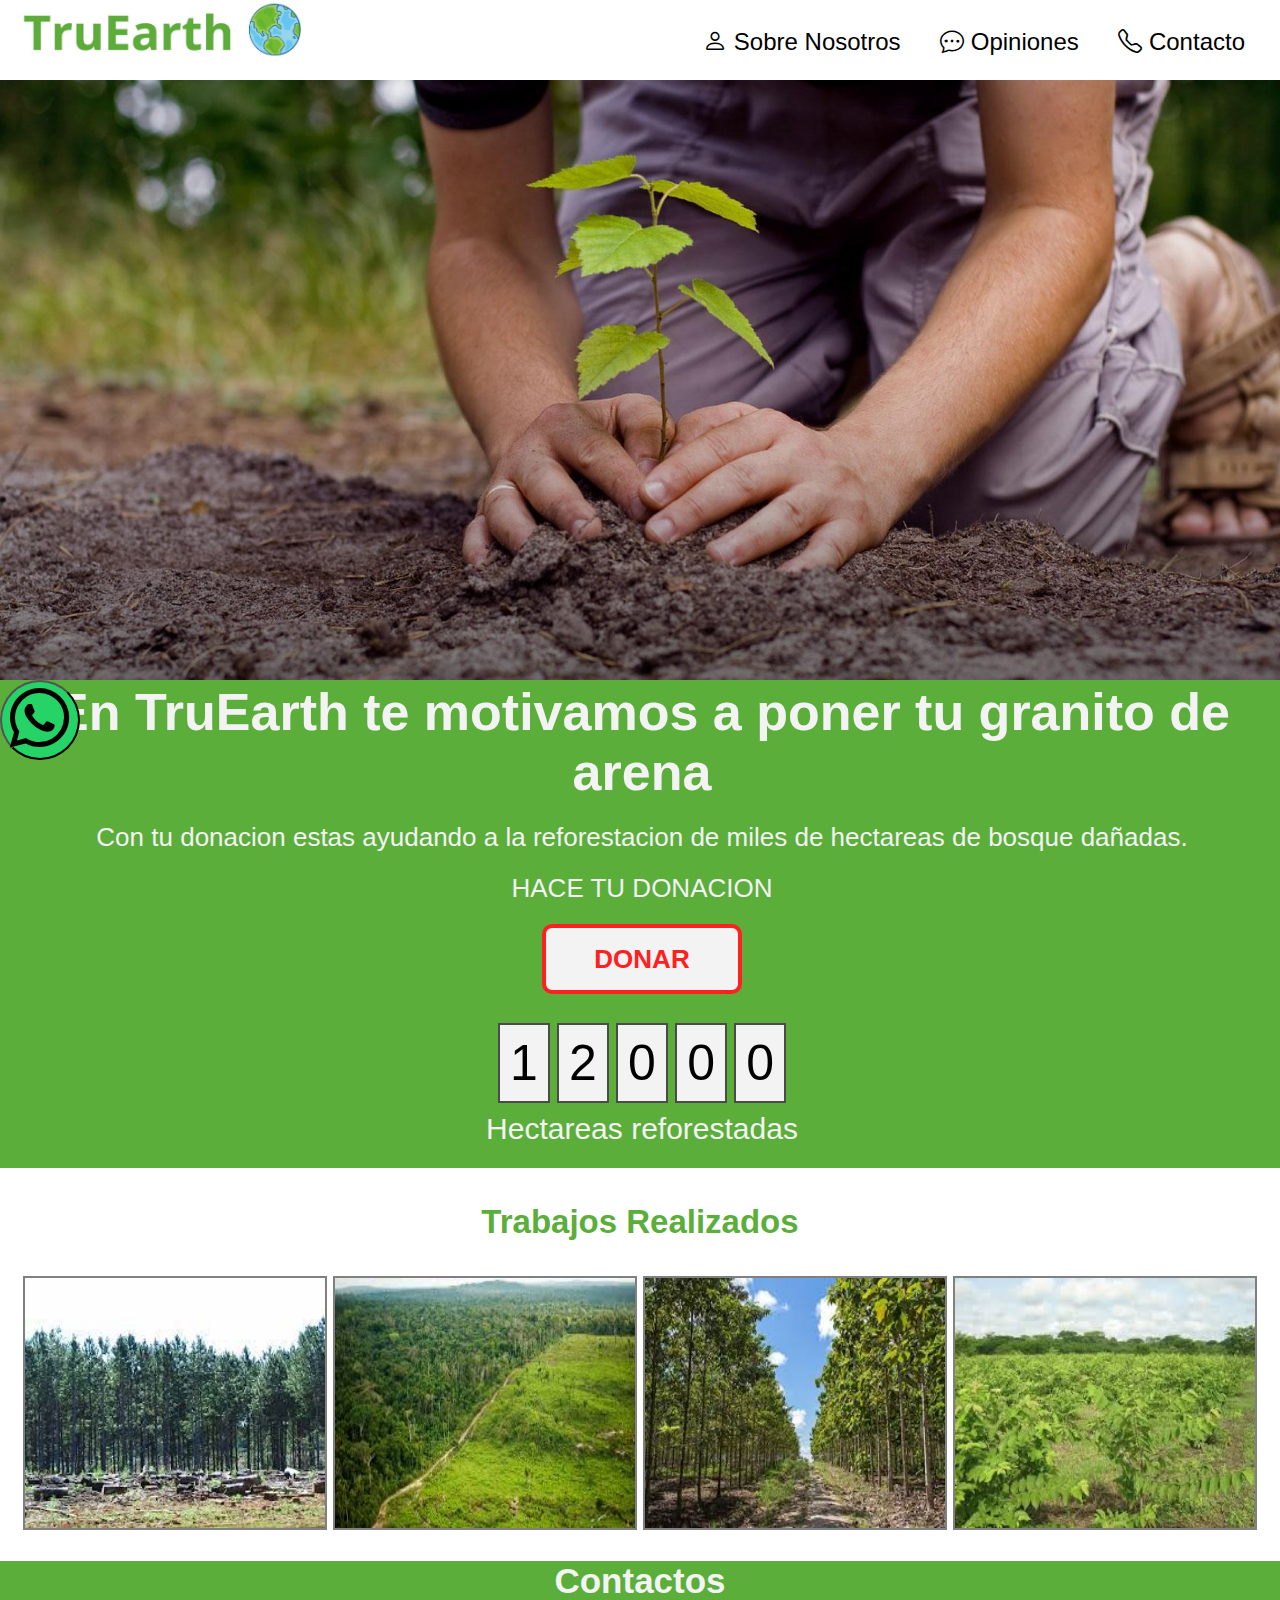
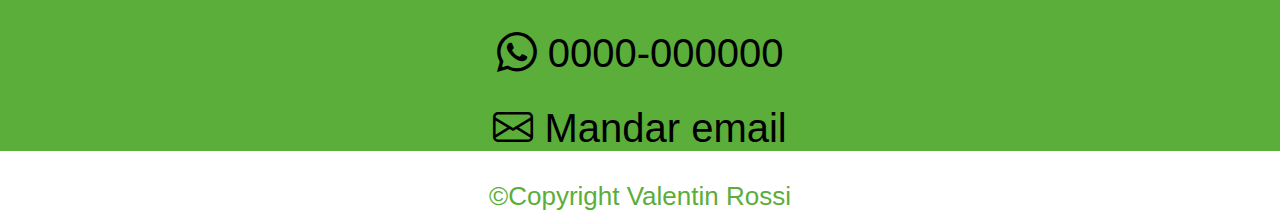
==== index.html @ 4dc9a830 "sprint 2" ====
<!DOCTYPE html>
<html lang="es">
  <head>
    <meta charset="UTF-8" />
    <link rel="stylesheet" href="styles/styles.css" />
    <link
      rel="stylesheet"
      href="https://cdn.jsdelivr.net/npm/bootstrap-icons@1.4.0/font/bootstrap-icons.css"
    />
    <title>title</title>
  </head>

  <body>
    <!--MENU-->
    <header>
      <nav>
        <label for="check" class="checkbtn">
          <i class="bi bi-list"></i>
        </label>
        <a href="#" class="logo"><img src="img/logo.jpg" alt="" /></a>
        <ul id="menu">
          <li>
            <a href=""><i class="bi bi-person"></i> Sobre Nosotros</a>
          </li>
          <li>
            <a href=""><i class="bi bi-chat-dots"></i> Opiniones</a>
          </li>
          <li>
            <a href=""><i class="bi bi-telephone"></i> Contacto</a>
          </li>
        </ul>
      </nav>
      <!--PORTADA-->
      <section>
        <div class="portada">
          <img src="img/portada.jpg" alt="" />
        </div>
      </section>
    </header>
    <!--BOTON WHATSAPP-->
    <button class="buttonW"><i class="bi bi-whatsapp"></i></button>

    <!--TEXTO INTRODUCTORIO-->
    <section>
      <div class="intro">
        <h1>En TruEarth te motivamos a poner tu granito de arena</h1>
        <p>
          Con tu donacion estas ayudando a la reforestacion de miles de
          hectareas de bosque dañadas.
        </p>
        <p>HACE TU DONACION</p>
        <button type="button" class="boton">DONAR</button>
        <div class="numHectareas">
        <span>1</span>
        <span>2</span>
        <span>0</span>
        <span>0</span>
        <span>0</span>
        <p>Hectareas reforestadas</p>
        </div>
        </div>
    </section>

    <!--TRABAJOS GALERIA-->
    <section class="galeria">
      <h2>Trabajos Realizados</h2>
      <div>
        <img src="img/argentina.jfif" alt="ARGENTINA" />
        <img src="img/brasil.jfif" alt="BRASIL" />
        <img src="img/peru.jfif" alt="PERU" />
        <img src="img/colombia.jfif" alt="COLOMBIA" />
      </div>
    </section>

    <!--CONTACTO-->
    <section>
      <div class="contacto">
        <h3>Contactos</h3>
        <a href="0000-000000"><i class="bi bi-whatsapp"></i> 0000-000000</a>
        <a href="mailto:insertemaail@mail.com"
          ><i class="bi bi-envelope"></i> Mandar email</a>
      </div>
    </section>

    <!--Footer-->
    <footer>
      <div class="footer">
        <a>©Copyright Valentin Rossi </a>
      </div>
    </footer>
  </body>
</html>
---- styles/styles.css ----
* {
  text-decoration: none;
  color: black;
  font-family: Arial, Helvetica, sans-serif;
  padding: 0;
  margin: 0;
}
/*-----MENU-----*/
.checkbtn {
  font-size: 30px;
  cursor: pointer;
  float: right;
  margin-right: 5px;
  line-height: 80px;
  display: none;
}

.logo {
  float: left;
  margin-left: 15px;
  width: 300px;
  border: 2px red;
}
.logo:hover {
  opacity: 0.8;
}
.logo img {
  width: 300px;
  justify-content: center;
  align-items: center;
}
nav {
  border: 2px green;
  height: 80px;
  width: 100%;
  justify-content: space-between;
}
nav ul {
  float: right;
  margin: auto;
}
nav ul li {
  height: 48px;
  list-style: none;
  margin-right: 35px;
  padding-top: 28px;
  display: inline-block;
}
nav ul li a {
  height: 48px;
  padding-top: 18px;
  font-size: 24px;
}
nav ul li a:hover {
  border-top: 6px solid #5bae3a;
  color: #4b4b4b;
}
#check {
  display: none;
}
/*-----PORTADA-----*/
.portada {
  width: 100%;
  height: 600px;
  object-fit: cover;
}
.portada img {
  width: 100%;
  height: 100%;
}
/*TEXTO INTRODUCTORIO*/
.intro {
  background-color: #5bae3a;
  width: 100%;
  text-align: center;
  font-size: 26px;
  border: 2px solid #5bae3a;
}
.intro h1 {
    color: #f3f3f3;
}
.intro p {
  margin-top: 20px;
    color: #f3f3f3;
}
/*-----BOTON-----*/
.boton {
  width: 200px;
  height: 70px;
  margin-top: 20px;
  margin-bottom: 20px;
  border-radius: 10px;
  border: 4px solid #ff2020;
  font-size: 26px;
  font-weight: bold;
  color: #ff2020;
  background-color: #f3f3f3;
}
.boton:hover {
  color: #f3f3f3;
  background-color: #ff2020;
  border: 4px solid #ff0000;
  cursor: pointer;
}
/*-----BOTON WHATSPP-----*/
.buttonW {
  background-color:#25D366;
  border-radius: 50%;
  width: 80px;
  height: 80px;
  font-size: 60px;
  position:fixed;
  cursor: pointer;
}
.buttonW:hover {
  background-color: #009b39;
}
/*-----HECTAREAS-----*/
.numHectareas{
  margin-top: 20px;
  margin-bottom: 20px;
}
.numHectareas span {
  border: #4b4b4b 2px solid;
  font-size: 50px;
  background-color: #f3f3f3;
  padding: 10px;
}
.numHectareas p {
  font-size: 30px;
}
/*-----GALERIA-----*/
.galeria {
  text-align: center;
  flex-wrap: wrap;
  padding-top: 35px;
  font-size: 22px;
}
.galeria h2 {
  color: #5bae3a;
  margin-bottom: 35px;
}
.galeria div img {
  margin: auto;
  width: 300px;
  height: 250px;
  border: 2px solid grey;
  margin-bottom: 25px;
}
/*-----CONTACTO-----*/
.contacto {
  background-color: #5bae3a;
  margin: auto;
  text-align: center;
}
.contacto h3 {
  color: #f3f3f3;
  font-size: 35px;
}
.contacto a {
  display: block;
  margin: 30px;
  font-size: 40px;
}
/*-----FOOTER-----*/
.footer {
  text-align: center;
}
.footer a {
  color: #5bae3a;
  font-size: 26px;
}
/*-----MENU RESPONSIVE-----*/
@media (max-width: 952px) {
  nav ul li a {
    font-size: 18px;
  }
}
@media (max-width: 858px) {
  .checkbtn {
    display: block;
  }
  nav ul {
    position: fixed;
    width: 60%;
    height: 100vh;
    background: #ffffff;
    top: 80px;
    text-align: center;
    transition: all 0.5s;
    margin: auto;
    right: -100%;
  }
  nav ul li {
    display: block;
    margin-top: 50px;
    line-height: 30px;
    text-align: center;
  }
  nav ul li a {
    font-size: 20px;
  }
  .checkbtn:hover ~ ul {
    right: 0;
  }
  #menu:hover ~ ul {
    right: 0;
  }
  /*-----LOGO-----*/
  .logo {
    width: 250px;
    margin-top: 10px;
  }
  .logo img {
    width: 250px;
  }
  /*-----PORTADA RESPONSIVE-----*/
  .portada {
    width: 100%;
    height: 300px;
  }
  .portada img {
    width: 100%;
    height: 100%;
  }
  /*TEXTO INTRODUCTORIO*/
  .intro h1 {
    padding-top: 20px;
  }
  .intro p {
    padding-bottom: 20px;
  }
}
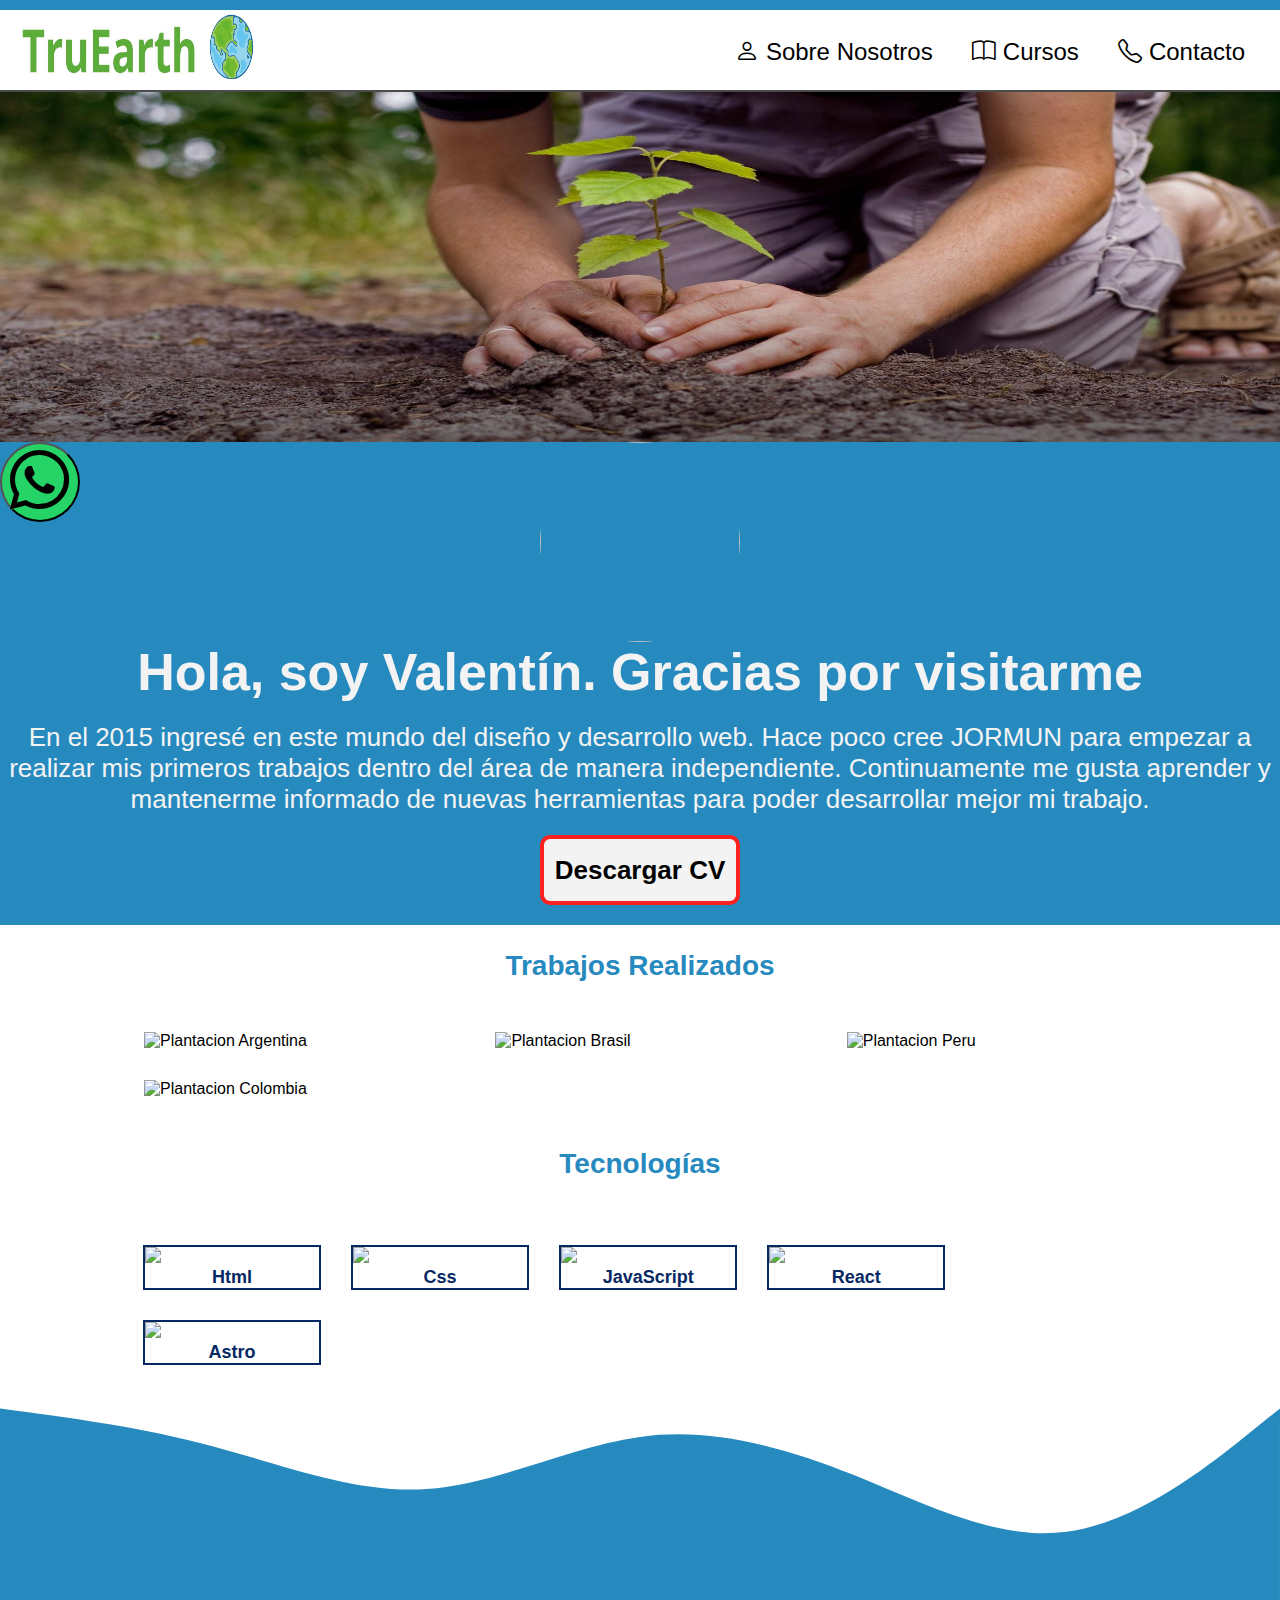
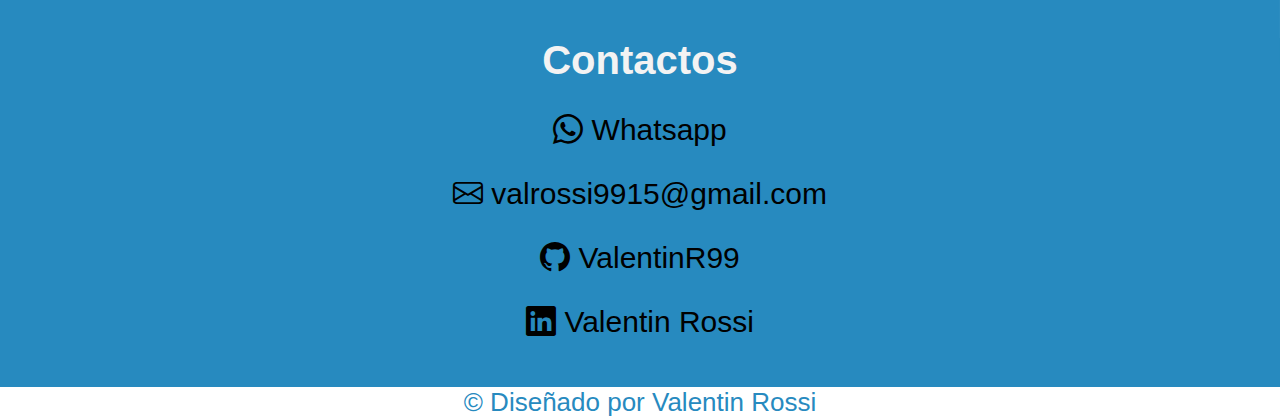
==== commit 6cfde39d: "Add files via upload" ====
--- a/index.html
+++ b/index.html
@@ -1,92 +1,172 @@
-<!DOCTYPE html>
-<html lang="es">
-  <head>
-    <meta charset="UTF-8" />
-    <link rel="stylesheet" href="styles/styles.css" />
-    <link
-      rel="stylesheet"
-      href="https://cdn.jsdelivr.net/npm/bootstrap-icons@1.4.0/font/bootstrap-icons.css"
-    />
-    <title>title</title>
-  </head>
-
-  <body>
-    <!--MENU-->
-    <header>
-      <nav>
-        <label for="check" class="checkbtn">
-          <i class="bi bi-list"></i>
-        </label>
-        <a href="#" class="logo"><img src="img/logo.jpg" alt="" /></a>
-        <ul id="menu">
-          <li>
-            <a href=""><i class="bi bi-person"></i> Sobre Nosotros</a>
-          </li>
-          <li>
-            <a href=""><i class="bi bi-chat-dots"></i> Opiniones</a>
-          </li>
-          <li>
-            <a href=""><i class="bi bi-telephone"></i> Contacto</a>
-          </li>
-        </ul>
-      </nav>
-      <!--PORTADA-->
-      <section>
-        <div class="portada">
-          <img src="img/portada.jpg" alt="" />
-        </div>
-      </section>
-    </header>
-    <!--BOTON WHATSAPP-->
-    <button class="buttonW"><i class="bi bi-whatsapp"></i></button>
-
-    <!--TEXTO INTRODUCTORIO-->
-    <section>
-      <div class="intro">
-        <h1>En TruEarth te motivamos a poner tu granito de arena</h1>
-        <p>
-          Con tu donacion estas ayudando a la reforestacion de miles de
-          hectareas de bosque dañadas.
-        </p>
-        <p>HACE TU DONACION</p>
-        <button type="button" class="boton">DONAR</button>
-        <div class="numHectareas">
-        <span>1</span>
-        <span>2</span>
-        <span>0</span>
-        <span>0</span>
-        <span>0</span>
-        <p>Hectareas reforestadas</p>
-        </div>
-        </div>
-    </section>
-
-    <!--TRABAJOS GALERIA-->
-    <section class="galeria">
-      <h2>Trabajos Realizados</h2>
-      <div>
-        <img src="img/argentina.jfif" alt="ARGENTINA" />
-        <img src="img/brasil.jfif" alt="BRASIL" />
-        <img src="img/peru.jfif" alt="PERU" />
-        <img src="img/colombia.jfif" alt="COLOMBIA" />
-      </div>
-    </section>
-
-    <!--CONTACTO-->
-    <section>
-      <div class="contacto">
-        <h3>Contactos</h3>
-        <a href="0000-000000"><i class="bi bi-whatsapp"></i> 0000-000000</a>
-        <a href="mailto:insertemaail@mail.com"
-          ><i class="bi bi-envelope"></i> Mandar email</a>
-      </div>
-    </section>
-
-    <!--Footer-->
-    <footer>
-      <div class="footer">
-        <a>©Copyright Valentin Rossi </a>
-      </div>
-    </footer>
-  </body>
-</html>
+<!DOCTYPE html>
+<html lang="es">
+  <head>
+    <meta charset="UTF-8" />
+    <meta name="viewport" content="width=device-width, initial-scale=1" />
+    <link rel="stylesheet" href="styles/styles.css" />
+    <link
+      rel="stylesheet"
+      href="https://cdn.jsdelivr.net/npm/bootstrap-icons@1.4.0/font/bootstrap-icons.css"
+    />
+    <title>Valentin Rossi</title>
+    <link rel="icon" href="./img/jormun1.ico" />
+  </head>
+
+  <body class="" id="luz">
+    <!--MENU-->
+    <header>
+      <nav>
+        <label for="check" class="checkbtn">
+          <i class="bi bi-list"></i>
+        </label>
+        <a href="#" class="logo"
+          ><img src="img/logo.jpg" alt="Logo TruEarth"
+        /></a>
+        <ul id="menu">
+          <li>
+            <a href=""><i class="bi bi-person"></i> Sobre Nosotros</a>
+          </li>
+          <li>
+            <a href="./pages/cursos.html"><i class="bi bi-book"></i> Cursos</a>
+          </li>
+          <li>
+            <a href="#contacto"><i class="bi bi-telephone"></i> Contacto</a>
+          </li>
+        </ul>
+      </nav>
+    </header>
+
+    <!--PORTADA-->
+    <section>
+      <div class="portada">
+        <img src="img/portada.jpg" alt="portada" />
+      </div>
+    </section>
+
+    <!--BOTON WHATSAPP-->
+    <button class="buttonW">
+      <a href="https://api.whatsapp.com/send?phone=542324506315"></a
+      ><i class="bi bi-whatsapp"></i>
+    </button>
+
+    <!--TEXTO INTRODUCTORIO-->
+    <section>
+      <div class="intro">
+        <div class="img-perfil">
+          <img src="./img/Foto perfil.jpg" alt="" />
+        </div>
+        <h1>Hola, soy Valentín. Gracias por visitarme</h1>
+        <p>
+          En el 2015 ingresé en este mundo del diseño y desarrollo web. Hace
+          poco cree JORMUN para empezar a realizar mis primeros trabajos dentro
+          del área de manera independiente. Continuamente me gusta aprender y
+          mantenerme informado de nuevas herramientas para poder desarrollar
+          mejor mi trabajo.
+        </p>
+        <button class="boton">
+          <a
+            href="./docCursos/CV Valentin Rossi.pdf"
+            download="Cv Valentin Rossi FrontENd"
+          >
+            Descargar CV
+          </a>
+        </button>
+      </div>
+    </section>
+
+    <!--TRABAJOS GALERIA-->
+    <div class="ful-img" id="fulImgBox">
+      <img src="./img/Contador.jfif" id="fulImg" alt="Plantacion Argentina" />
+      <span onclick="closeImg()">X</span>
+    </div>
+    <section>
+      <h2 class="subtitle">Trabajos Realizados</h2>
+      <div class="contenedorImg">
+        <img
+          src="./img/Contador.jfif"
+          onclick="openFulImg(this.src)"
+          alt="Plantacion Argentina"
+        />
+        <img
+          src="./img/Contraseñas.jfif"
+          onclick="openFulImg(this.src)"
+          alt="Plantacion Brasil"
+        />
+        <img
+          src="./img/Pagina academia.jfif"
+          onclick="openFulImg(this.src)"
+          alt="Plantacion Peru"
+        />
+        <img
+          src="./img/Pagina boopstrap.jfif"
+          onclick="openFulImg(this.src)"
+          alt="Plantacion Colombia"
+        />
+      </div>
+    </section>
+
+    <!--TECNOLOGIAS-->
+    <section>
+      <div>
+        <h3 class="subtitle">Tecnologías</h3>
+        <div class="target-contain">
+          <div class="target">
+            <img className="" src="./img/HTML.png" />
+            <a class="font1">Html</a>
+          </div>
+          <div class="target">
+            <img className="" src="./img/CSS.png" />
+            <a class="font1">Css</a>
+          </div>
+          <div class="target">
+            <img className="" src="./img/JS.png" />
+            <a class="font1">JavaScript</a>
+          </div>
+          <div class="target">
+            <img className="" src="./img/REACT.png" />
+            <a class="font1">React</a>
+          </div>
+          <div class="target">
+            <img className="" src="./img/ASTRO.png" />
+            <a class="font1">Astro</a>
+          </div>
+        </div>
+      </div>
+    </section>
+
+    <!--CONTACTO-->
+    <section>
+      <svg xmlns="http://www.w3.org/2000/svg" viewBox="0 0 1440 320">
+        <path
+          fill="#278abf"
+          fill-opacity="1"
+          d="M0,32L40,37.3C80,43,160,53,240,74.7C320,96,400,128,480,122.7C560,117,640,75,720,64C800,53,880,75,960,106.7C1040,139,1120,181,1200,170.7C1280,160,1360,96,1400,64L1440,32L1440,320L1400,320C1360,320,1280,320,1200,320C1120,320,1040,320,960,320C880,320,800,320,720,320C640,320,560,320,480,320C400,320,320,320,240,320C160,320,80,320,40,320L0,320Z"
+        ></path>
+      </svg>
+      <div class="contacto" id="contacto">
+        <h4>Contactos</h4>
+        <a href="2324-506315"><i class="bi bi-whatsapp"></i> Whatsapp</a>
+        <a href="mailto:valrossi9915@gmail.com"
+          ><i class="bi bi-envelope"></i> valrossi9915@gmail.com</a
+        >
+        <a href="https://github.com/ValentinR99"
+          ><i class="bi bi-github"></i> ValentinR99</a
+        >
+        <a href="https://www.linkedin.com/in/valentinrossi1599/"
+          ><i class="bi bi-linkedin"></i> Valentin Rossi</a
+        >
+        <br />
+      </div>
+    </section>
+
+    <!--JAVASCRIPT-->
+    <script src="/js/page.js"></script>
+
+    <!--Footer-->
+    <footer>
+      <div class="footer">
+        <a>© Diseñado por Valentin Rossi </a>
+      </div>
+    </footer>
+  </body>
+</html>
--- a/styles/styles.css
+++ b/styles/styles.css
@@ -1,233 +1,371 @@
-* {
-  text-decoration: none;
-  color: black;
-  font-family: Arial, Helvetica, sans-serif;
-  padding: 0;
-  margin: 0;
-}
-/*-----MENU-----*/
-.checkbtn {
-  font-size: 30px;
-  cursor: pointer;
-  float: right;
-  margin-right: 5px;
-  line-height: 80px;
-  display: none;
-}
-
-.logo {
-  float: left;
-  margin-left: 15px;
-  width: 300px;
-  border: 2px red;
-}
-.logo:hover {
-  opacity: 0.8;
-}
-.logo img {
-  width: 300px;
-  justify-content: center;
-  align-items: center;
-}
-nav {
-  border: 2px green;
-  height: 80px;
-  width: 100%;
-  justify-content: space-between;
-}
-nav ul {
-  float: right;
-  margin: auto;
-}
-nav ul li {
-  height: 48px;
-  list-style: none;
-  margin-right: 35px;
-  padding-top: 28px;
-  display: inline-block;
-}
-nav ul li a {
-  height: 48px;
-  padding-top: 18px;
-  font-size: 24px;
-}
-nav ul li a:hover {
-  border-top: 6px solid #5bae3a;
-  color: #4b4b4b;
-}
-#check {
-  display: none;
-}
-/*-----PORTADA-----*/
-.portada {
-  width: 100%;
-  height: 600px;
-  object-fit: cover;
-}
-.portada img {
-  width: 100%;
-  height: 100%;
-}
-/*TEXTO INTRODUCTORIO*/
-.intro {
-  background-color: #5bae3a;
-  width: 100%;
-  text-align: center;
-  font-size: 26px;
-  border: 2px solid #5bae3a;
-}
-.intro h1 {
-    color: #f3f3f3;
-}
-.intro p {
-  margin-top: 20px;
-    color: #f3f3f3;
-}
-/*-----BOTON-----*/
-.boton {
-  width: 200px;
-  height: 70px;
-  margin-top: 20px;
-  margin-bottom: 20px;
-  border-radius: 10px;
-  border: 4px solid #ff2020;
-  font-size: 26px;
-  font-weight: bold;
-  color: #ff2020;
-  background-color: #f3f3f3;
-}
-.boton:hover {
-  color: #f3f3f3;
-  background-color: #ff2020;
-  border: 4px solid #ff0000;
-  cursor: pointer;
-}
-/*-----BOTON WHATSPP-----*/
-.buttonW {
-  background-color:#25D366;
-  border-radius: 50%;
-  width: 80px;
-  height: 80px;
-  font-size: 60px;
-  position:fixed;
-  cursor: pointer;
-}
-.buttonW:hover {
-  background-color: #009b39;
-}
-/*-----HECTAREAS-----*/
-.numHectareas{
-  margin-top: 20px;
-  margin-bottom: 20px;
-}
-.numHectareas span {
-  border: #4b4b4b 2px solid;
-  font-size: 50px;
-  background-color: #f3f3f3;
-  padding: 10px;
-}
-.numHectareas p {
-  font-size: 30px;
-}
-/*-----GALERIA-----*/
-.galeria {
-  text-align: center;
-  flex-wrap: wrap;
-  padding-top: 35px;
-  font-size: 22px;
-}
-.galeria h2 {
-  color: #5bae3a;
-  margin-bottom: 35px;
-}
-.galeria div img {
-  margin: auto;
-  width: 300px;
-  height: 250px;
-  border: 2px solid grey;
-  margin-bottom: 25px;
-}
-/*-----CONTACTO-----*/
-.contacto {
-  background-color: #5bae3a;
-  margin: auto;
-  text-align: center;
-}
-.contacto h3 {
-  color: #f3f3f3;
-  font-size: 35px;
-}
-.contacto a {
-  display: block;
-  margin: 30px;
-  font-size: 40px;
-}
-/*-----FOOTER-----*/
-.footer {
-  text-align: center;
-}
-.footer a {
-  color: #5bae3a;
-  font-size: 26px;
-}
-/*-----MENU RESPONSIVE-----*/
-@media (max-width: 952px) {
-  nav ul li a {
-    font-size: 18px;
-  }
-}
-@media (max-width: 858px) {
-  .checkbtn {
-    display: block;
-  }
-  nav ul {
-    position: fixed;
-    width: 60%;
-    height: 100vh;
-    background: #ffffff;
-    top: 80px;
-    text-align: center;
-    transition: all 0.5s;
-    margin: auto;
-    right: -100%;
-  }
-  nav ul li {
-    display: block;
-    margin-top: 50px;
-    line-height: 30px;
-    text-align: center;
-  }
-  nav ul li a {
-    font-size: 20px;
-  }
-  .checkbtn:hover ~ ul {
-    right: 0;
-  }
-  #menu:hover ~ ul {
-    right: 0;
-  }
-  /*-----LOGO-----*/
-  .logo {
-    width: 250px;
-    margin-top: 10px;
-  }
-  .logo img {
-    width: 250px;
-  }
-  /*-----PORTADA RESPONSIVE-----*/
-  .portada {
-    width: 100%;
-    height: 300px;
-  }
-  .portada img {
-    width: 100%;
-    height: 100%;
-  }
-  /*TEXTO INTRODUCTORIO*/
-  .intro h1 {
-    padding-top: 20px;
-  }
-  .intro p {
-    padding-bottom: 20px;
-  }
-}
+* {
+  text-decoration: none;
+  color: black;
+  font-family: Arial, Helvetica, sans-serif;
+  padding: 0;
+  margin: 0;
+}
+.font1 {
+  font-family: sans-serif;
+  font-weight: bold;
+  color: #062863;
+  text-align: center;
+  font-size: 18px;
+  margin: auto;
+  display: block;
+}
+.subtitle {
+  font-size: 28px;
+  color: #278abf;
+  text-align: center;
+  margin-top: 25px;
+}
+
+
+/*-----MENU-----*/
+.checkbtn {
+  font-size: 30px;
+  cursor: pointer;
+  float: right;
+  margin-right: 5px;
+  line-height: 80px;
+  display: none;
+}
+
+.logo {
+  float: left;
+  margin-left: 15px;
+  width: 300px;
+  height: 80px;
+  border: 2px red ;
+}
+.logo:hover {
+  opacity: 0.8;
+}
+.logo img {
+  width: 250px;
+  height: 75px;
+  justify-content: center;
+  align-items: center;
+}
+nav {
+  border-top: 10px solid #278abf;
+  height: 80px;
+  width: 100%;
+  justify-content: space-between;
+}
+nav ul {
+  float: right;
+  margin: auto;
+}
+nav ul li {
+  height: 48px;
+  list-style: none;
+  margin-right: 35px;
+  padding-top: 28px;
+  display: inline-block;
+}
+nav ul li a {
+  height: 48px;
+  padding-top: 18px;
+  font-size: 24px;
+}
+nav ul li a:hover {
+  border-top: 6px solid #278abf;
+  color: #4b4b4b;
+}
+#check {
+  display: none;
+}
+
+
+/*-----PORTADA-----*/
+.img-perfil {
+  border-radius: 50%;
+  width: 200px;
+  height: 200px;
+  margin: auto;
+}
+.img-perfil img {
+  object-fit: cover;
+  width: 100%;
+  height: 100%;
+  border-radius: 50%;
+}
+.portada {
+  width: 100%;
+  height: 350px;
+  object-fit: cover;
+  border-top: 2px #4b4b4b solid;
+}
+.portada img {
+  width: 100%;
+  height: 100%;
+}
+
+
+/*TEXTO INTRODUCTORIO*/
+.intro {
+  background-color: #278abf;
+  width: 100%;
+  text-align: center;
+  font-size: 26px;
+}
+.intro h1 {
+    color: #f3f3f3;
+}
+.intro p {
+  margin-top: 20px;
+    color: #f3f3f3;
+}
+
+
+/*-----CURSOS-----*/
+.target-contain {
+  display: flex;
+  flex-wrap: wrap;
+  width: 80%;
+  margin: auto;
+  margin-top: 50px;
+}
+.target {
+  border: #062863 2px solid;
+  margin:15px 15px;
+  width: 17%;
+}
+.target img {
+  width: 100%;
+  object-fit: cover;
+}
+
+
+/*-----BOTON-----*/
+.boton {
+  width: 200px;
+  height: 70px;
+  margin-top: 20px;
+  margin-bottom: 20px;
+  border-radius: 10px;
+  border: 4px solid #ff2020;
+  font-size: 26px;
+  font-weight: bold;
+  color: #ff2020;
+  background-color: #f3f3f3;
+}
+.boton:hover {
+  color: #f3f3f3;
+  background-color: #ff2020;
+  border: 4px solid #ff0000;
+  cursor: pointer;
+}
+
+
+/*-----BOTON CURSOS-----*/
+.button {
+  display: flex;
+  margin: auto;
+  padding: 10px;
+  border: 4px solid #141c3a;
+  border-radius: 25px;
+  width: 150px;
+  font-size: 25px;
+  text-decoration: none;
+  justify-content: center;
+  align-items: center;
+}
+.button a {
+  text-decoration: none;
+  color: #141c3a;
+  font-size: 20px;
+}
+.button a:hover {
+  color: #f3f3f3;
+}
+.button:hover {
+  background-color: #062863;
+  color: #f3f3f3;
+}
+
+/*-----BOTON WHATSPP-----*/
+.buttonW {
+  background-color:#25D366;
+  border-radius: 50%;
+  width: 80px;
+  height: 80px;
+  font-size: 60px;
+  position:fixed;
+  cursor: pointer;
+  margin-bottom: 100px;
+}
+.buttonW:hover {
+  background-color: #009b39;
+}
+
+
+/*-----GALERIA-----*/
+.contenedorImg {
+  width: 80%;
+  margin: 50px auto 50px;
+  display: grid;
+  grid-template-columns: repeat(auto-fit,minmax(240px,1fr));
+  gap: 30px;
+}
+.contenedorImg img {
+  width: 90%;
+  cursor: pointer;
+  transition: 1s;
+  margin: auto;
+}
+.contenedorImg img:hover {
+  transform: scale(1.2);
+}
+.ful-img {
+  width: 100%;
+  height: 100vh;
+  background-color: rgba(0, 0, 0, 0.9);
+  position: fixed;
+  top: 0;
+  left: 0;
+  display: none;
+  align-items: center;
+  justify-content: center;
+  z-index: 99;
+}
+.ful-img img {
+  width: 80%;
+  max-width: 470px;
+}
+.ful-img span {
+  position: absolute;
+  top: 5%;
+  right: 5%;
+  font-size: 30px;
+  color: #fff;
+  cursor: pointer;
+}
+
+
+/*-----CONTACTO-----*/
+.contacto {
+  background-color: #278abf;
+  margin: auto;
+  text-align: center;
+}
+.contacto h4 {
+  color: #f3f3f3;
+  font-size: 40px;
+  margin-top: -30px;
+}
+.contacto a {
+  display: block;
+  margin: 30px;
+  font-size: 30px;
+}
+.contacto p {
+  padding-bottom: 50px;
+}
+
+
+/*-----FOOTER-----*/
+.footer {
+  text-align: center;
+}
+.footer a {
+  color: #278abf;
+  font-size: 26px;
+}
+
+
+/*-----MENU RESPONSIVE-----*/
+@media (max-width: 952px) {
+  nav ul li a {
+    font-size: 18px;
+  }
+}
+@media (max-width: 858px) {
+  .checkbtn {
+    display: block;
+  }
+  nav ul {
+    position: fixed;
+    width: 60%;
+    height: 100vh;
+    background: #ffffff;
+    top: 80px;
+    text-align: center;
+    transition: all 0.5s;
+    margin: auto;
+    right: -100%;
+  }
+  nav ul li {
+    display: block;
+    margin-top: 50px;
+    line-height: 30px;
+    text-align: center;
+  }
+  nav ul li a {
+    font-size: 20px;
+  }
+  .checkbtn:hover ~ ul {
+    right: 0;
+  }
+  #menu:hover ~ ul {
+    right: 0;
+  }
+  /*-----LOGO-----*/
+  .logo {
+    width: 250px;
+    margin-top: 10px;
+  }
+  .logo img {
+    width: 250px;
+  }
+  /*-----PORTADA RESPONSIVE-----*/
+  .portada img{
+    width: 100%;
+    height: 150px;
+  }
+  .portada {
+    width: 100%;
+    height: 155px;
+  }
+  .logo img {
+    width: 150px;
+    height: 60px;
+    justify-content: center;
+    align-items: center;
+  }
+
+
+  /*TEXTO INTRODUCTORIO*/
+  .intro h1 {
+    padding-top: 30px;
+  }
+  .intro p {
+    padding-bottom: 20px;
+  }
+  /*-----BOTON WHATSAPP-----*/
+  .buttonW {
+    width: 90px;
+    height:90px;
+    font-size: 70px;
+  }
+  /*------CONTACTO-----*/
+  .contacto a {
+    display: block;
+    margin: 30px;
+    font-size: 20px;
+  }
+  /*------TARJETAS CURSOS-----*/
+  .target-container {
+    display: block;
+  }
+  .target {
+    width: 80%;
+    margin: auto !important;
+    margin-top: 40px !important;
+  }
+  .img-perfil {
+   padding-top: 30px;
+  }
+}
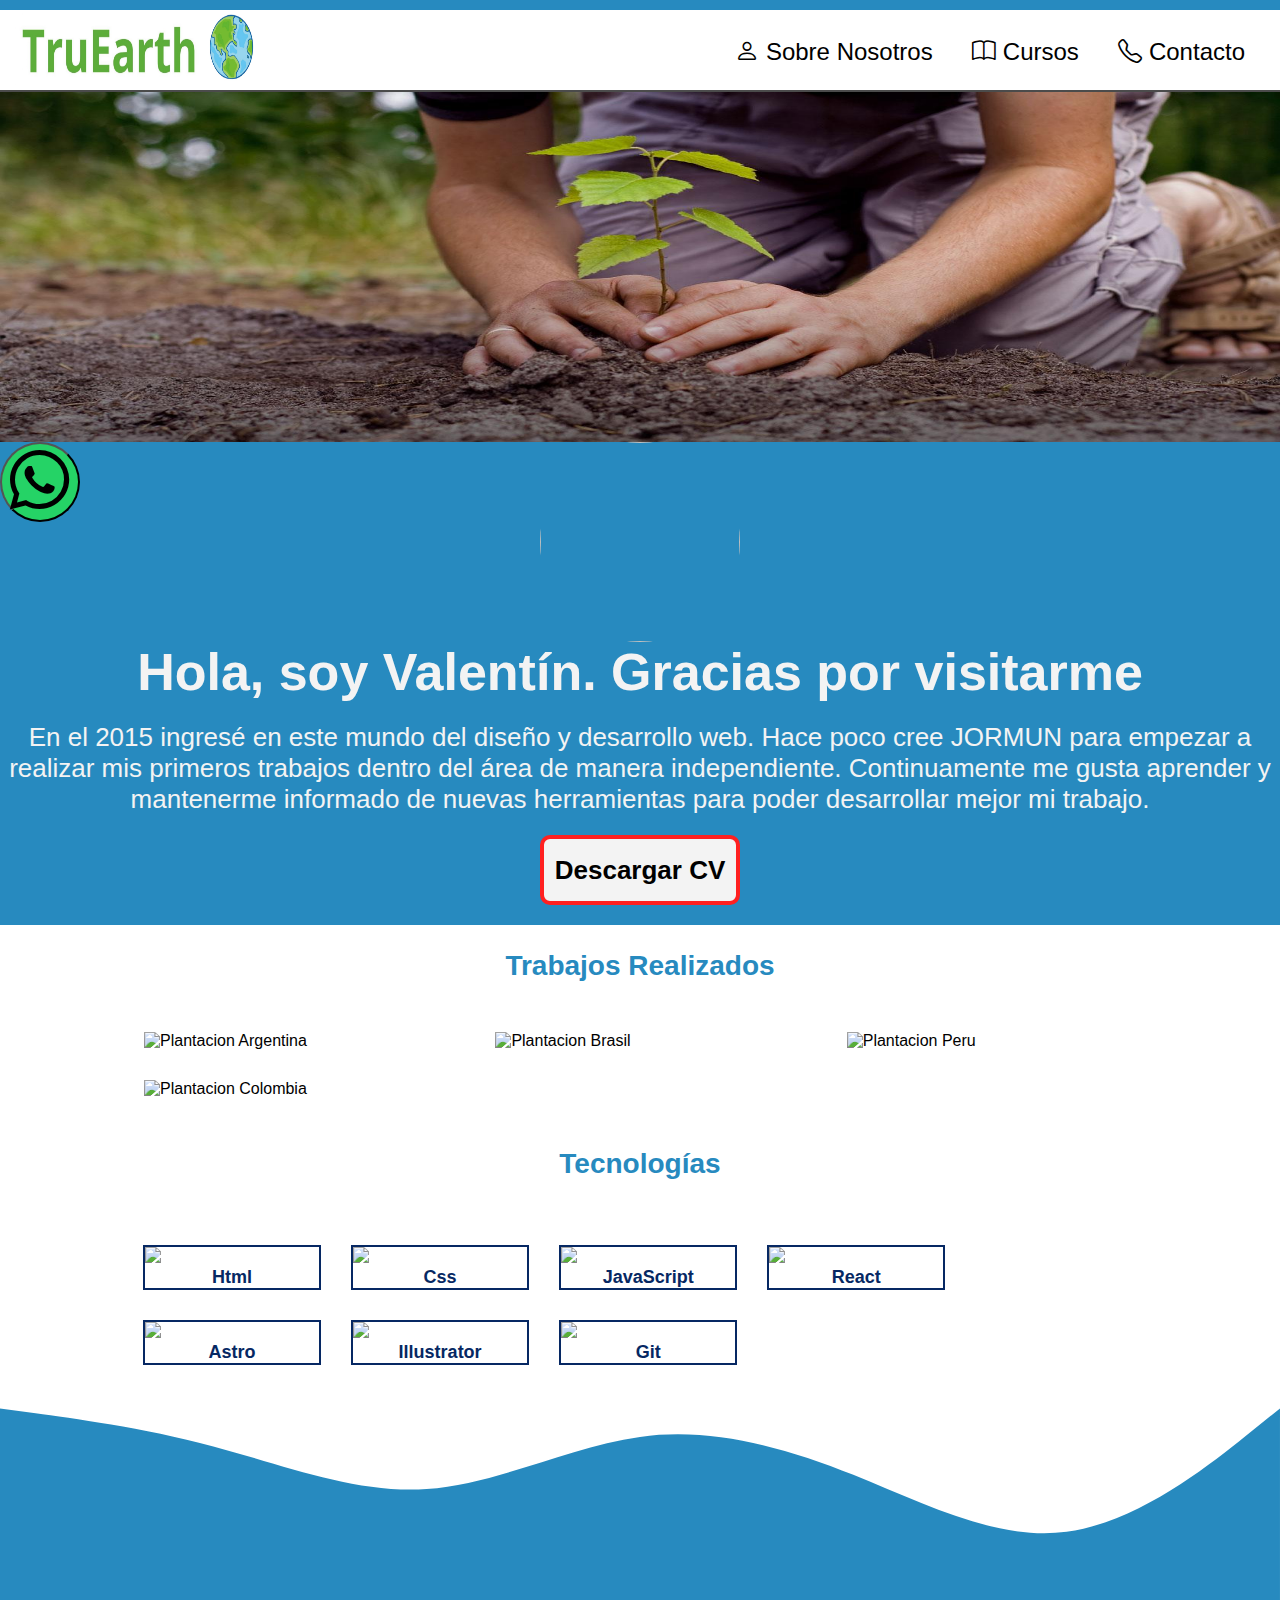
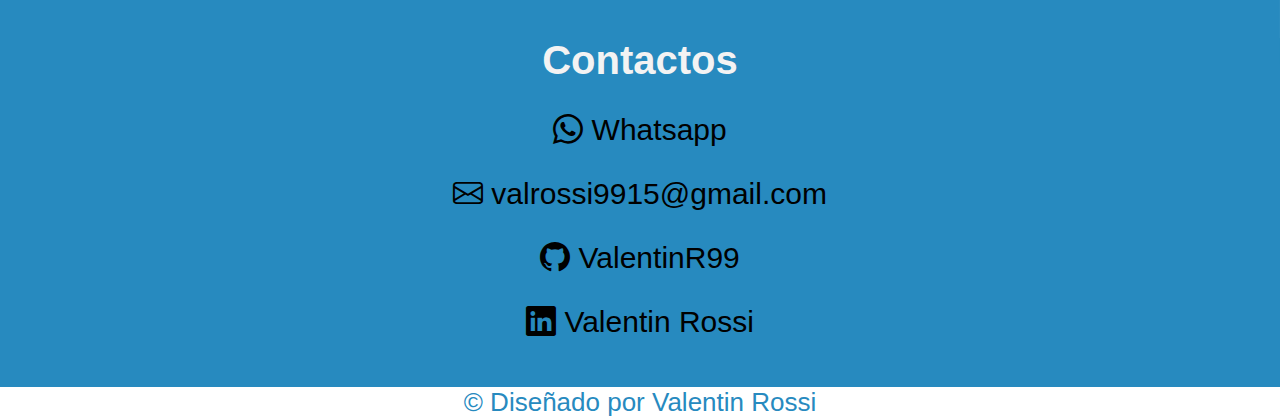
==== commit 7c18da90: "Add files via upload" ====
--- a/index.html
+++ b/index.html
@@ -24,7 +24,7 @@
         /></a>
         <ul id="menu">
           <li>
-            <a href=""><i class="bi bi-person"></i> Sobre Nosotros</a>
+            <a href="#nosotros"><i class="bi bi-person"></i> Sobre Nosotros</a>
           </li>
           <li>
             <a href="./pages/cursos.html"><i class="bi bi-book"></i> Cursos</a>
@@ -45,8 +45,7 @@
 
     <!--BOTON WHATSAPP-->
     <button class="buttonW">
-      <a href="https://api.whatsapp.com/send?phone=542324506315"></a
-      ><i class="bi bi-whatsapp"></i>
+      <a href="https://api.whatsapp.com/send?phone=542324506315"><i class="bi bi-whatsapp"></i></a>
     </button>
 
     <!--TEXTO INTRODUCTORIO-->
@@ -55,7 +54,7 @@
         <div class="img-perfil">
           <img src="./img/Foto perfil.jpg" alt="" />
         </div>
-        <h1>Hola, soy Valentín. Gracias por visitarme</h1>
+        <h1 id="nosotros">Hola, soy Valentín. Gracias por visitarme</h1>
         <p>
           En el 2015 ingresé en este mundo del diseño y desarrollo web. Hace
           poco cree JORMUN para empezar a realizar mis primeros trabajos dentro
@@ -130,6 +129,14 @@
             <img className="" src="./img/ASTRO.png" />
             <a class="font1">Astro</a>
           </div>
+          <div class="target">
+            <img className="" src="./img/illustrator.png" />
+            <a class="font1">Illustrator</a>
+          </div>
+          <div class="target">
+            <img className="" src="./img/GIT.png" />
+            <a class="font1">Git</a>
+          </div>
         </div>
       </div>
     </section>
@@ -145,7 +152,7 @@
       </svg>
       <div class="contacto" id="contacto">
         <h4>Contactos</h4>
-        <a href="2324-506315"><i class="bi bi-whatsapp"></i> Whatsapp</a>
+        <a href="https://api.whatsapp.com/send?phone=542324506315"><i class="bi bi-whatsapp"></i> Whatsapp</a>
         <a href="mailto:valrossi9915@gmail.com"
           ><i class="bi bi-envelope"></i> valrossi9915@gmail.com</a
         >
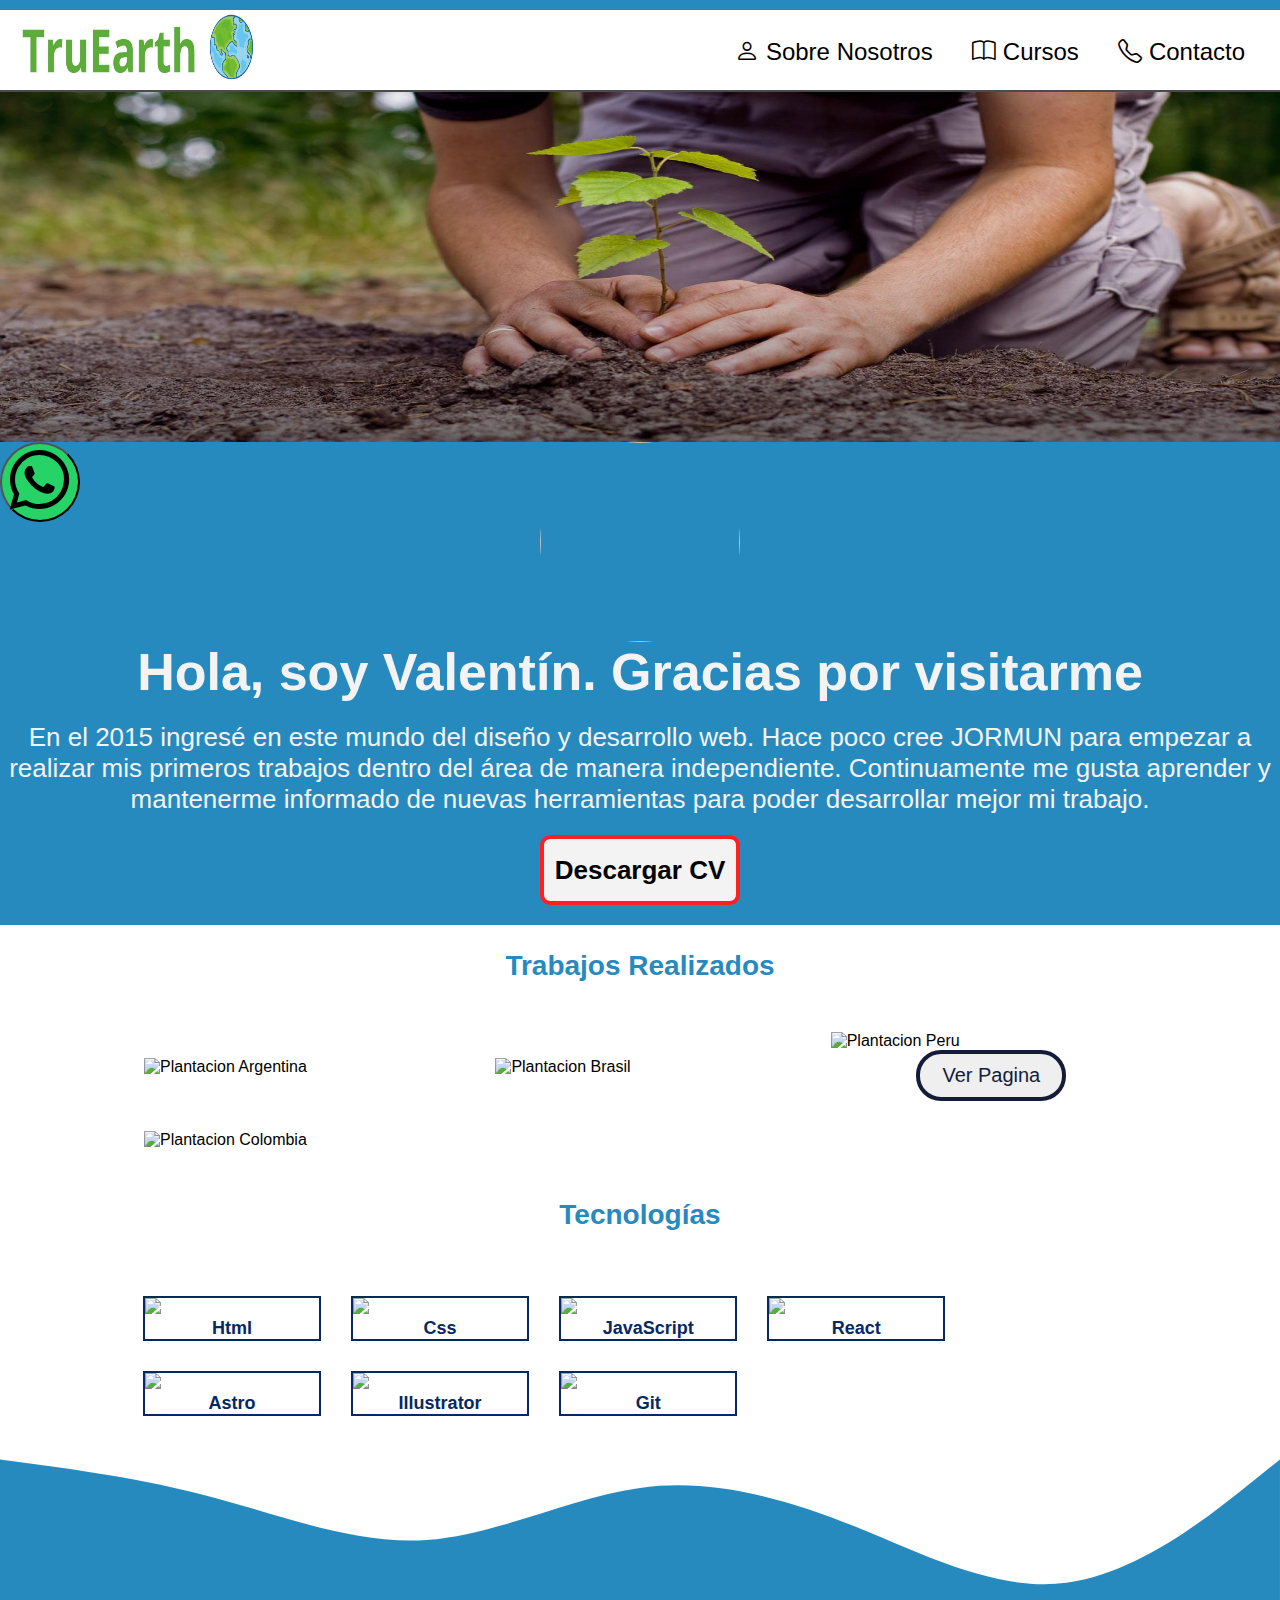
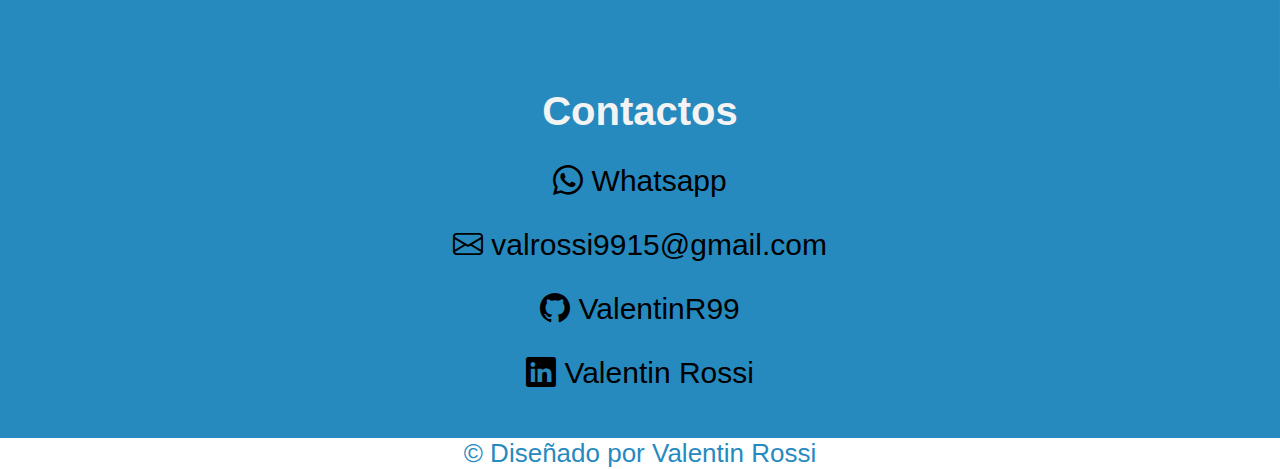
==== commit 2ba8307a: "Add files via upload" ====
--- a/index.html
+++ b/index.html
@@ -91,11 +91,14 @@
           onclick="openFulImg(this.src)"
           alt="Plantacion Brasil"
         />
-        <img
+        <div>
+          <img
           src="./img/Pagina academia.jfif"
           onclick="openFulImg(this.src)"
           alt="Plantacion Peru"
         />
+        <button class="button"><a href="https://academiapeluqueriadl.com/">Ver Pagina</a></button>
+        </div>
         <img
           src="./img/Pagina boopstrap.jfif"
           onclick="openFulImg(this.src)"
